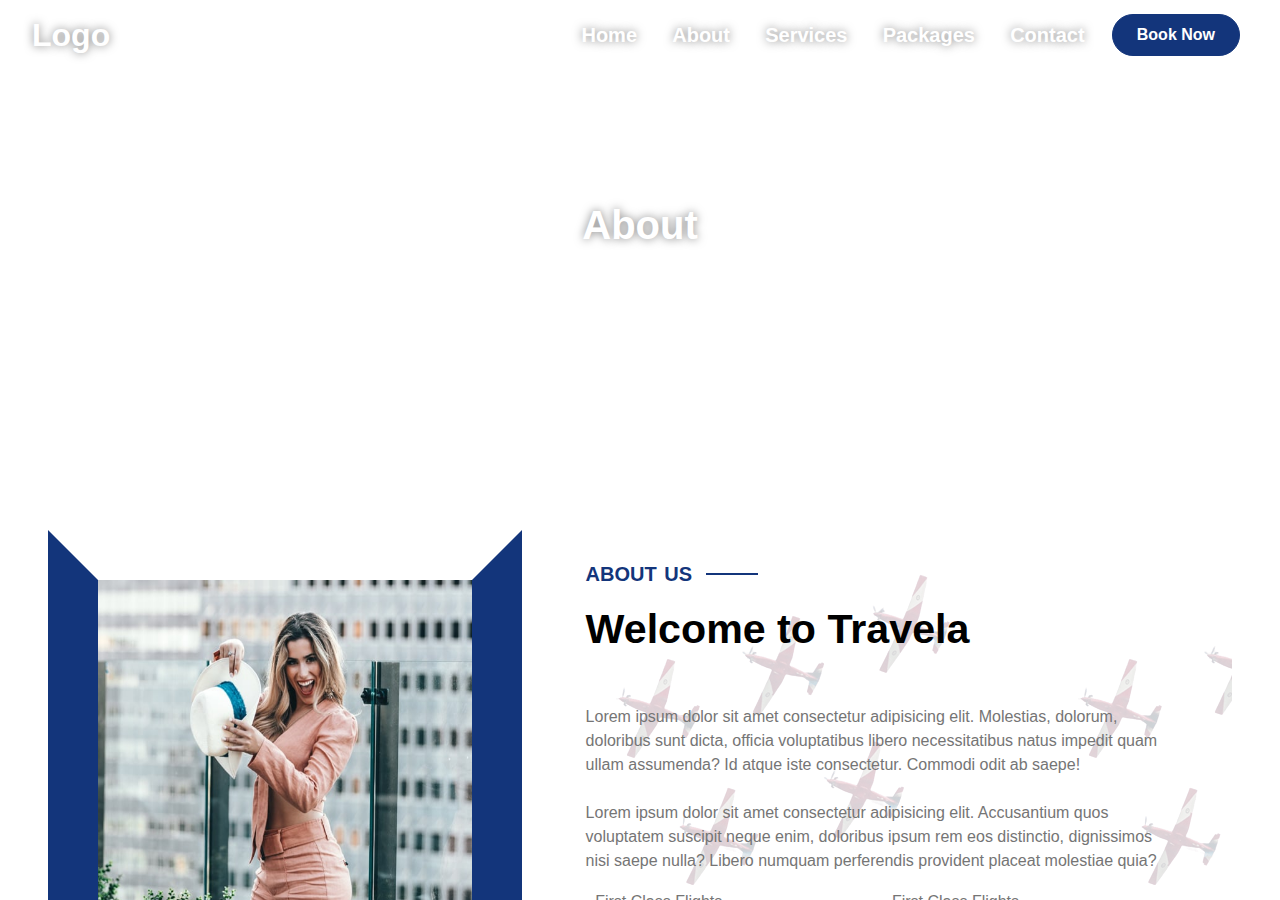
==== about.html @ 8479ab40 "upload" ====
<!DOCTYPE html>
<html lang="en">

<head>
    <meta charset="UTF-8">
    <meta name="viewport" content="width=device-width, initial-scale=1.0">
    <link rel="stylesheet" href="https://cdnjs.cloudflare.com/ajax/libs/font-awesome/6.5.2/css/all.min.css"
        integrity="sha512-SnH5WK+bZxgPHs44uWIX+LLJAJ9/2PkPKZ5QiAj6Ta86w+fsb2TkcmfRyVX3pBnMFcV7oQPJkl9QevSCWr3W6A=="
        crossorigin="anonymous" referrerpolicy="no-referrer" />
    <title>About</title>
    <link rel="stylesheet" href="./styles.css">
    <link rel="stylesheet" href="./services.css">
    <link rel="stylesheet" href="./about.css">
</head>

<body>
    <div id="wrapper">
        <!-- header start -->
        <special-header></special-header>
        <!-- header end -->

        <!-- first section start -->
        <div class="firstBox">
            <div class="imageBox imageBoxAbout"></div>
            <h2 class="heading">About</h2>
        </div>
        <!-- first section end -->

        <!-- main section start  -->
        <div class="aboutContainer">
            <img src="./images/about-img.jpg" class="aboutImage">
            <div class="aobutContent">
                <div class="servicesBox aboutBox">
                    <h5 class="servicesTitle dash aboutTitle">ABOUT US</h5>
                    <h1 class="servicesHradingTitle">Welcome to Travela</h1>
                    <p class="aboutPara">
                        Lorem ipsum dolor sit amet consectetur adipisicing elit. Molestias, dolorum, doloribus sunt
                        dicta, officia voluptatibus libero necessitatibus natus impedit quam ullam assumenda? Id atque
                        iste consectetur. Commodi odit ab saepe!
                        <br><br>
                        Lorem ipsum dolor sit amet consectetur adipisicing elit. Accusantium quos voluptatem suscipit
                        neque enim, doloribus ipsum rem eos distinctio, dignissimos nisi saepe nulla? Libero numquam
                        perferendis provident placeat molestiae quia?
                    </p>
                    <div class="aboutDetails">
                        <div class="left">
                            <p class="aboutDetailsItem">
                                <i class="fa-solid fa-arrow-right"></i>
                                First Class Flights
                            </p>
                            <p class="aboutDetailsItem">
                                <i class="fa-solid fa-arrow-right"></i>
                                First Class Flights
                            </p>
                            <p class="aboutDetailsItem">
                                <i class="fa-solid fa-arrow-right"></i>
                                First Class Flights
                            </p>
                        </div>
                        <div class="right">
                            <p class="aboutDetailsItem">
                                <i class="fa-solid fa-arrow-right"></i>
                                First Class Flights
                            </p>
                            <p class="aboutDetailsItem">
                                <i class="fa-solid fa-arrow-right"></i>
                                First Class Flights
                            </p>
                            <p class="aboutDetailsItem">
                                <i class="fa-solid fa-arrow-right"></i>
                                First Class Flights
                            </p>
                        </div>
                    </div>
                    <button class="bookNowBtn readMoreBtn">Read More</button>
                </div>
            </div>
        </div>
        <!-- main section end  -->

        <!-- travel guide section start -->
        <div class="servicesBox grey ">
            <h5 class="servicesTitle dash">Travel Guide</h5>
            <h1 class="servicesHradingTitle">Meet Our Guide</h1>
            <div class="guideContainer">
                <div class="guideBox">
                    <img src="./images/guide-1.jpg" class="guideImage">
                    <div class="guideSocialHandler">
                        <i class="fa-brands fa-facebook guideSocialIcon"></i>
                        <i class="fa-brands fa-twitter guideSocialIcon"></i>
                        <i class="fa-brands fa-instagram guideSocialIcon"></i>
                        <i class="fa-brands fa-linkedin guideSocialIcon"></i>
                    </div>
                    <div class="guideDetails">
                        <p class="guideName">Full Name</p>
                        <p class="guideDesignation">Designation</p>
                    </div>
                </div>
                <div class="guideBox">
                    <img src="./images/guide-2.jpg" class="guideImage">
                    <div class="guideSocialHandler">
                        <i class="fa-brands fa-facebook guideSocialIcon"></i>
                        <i class="fa-brands fa-twitter guideSocialIcon"></i>
                        <i class="fa-brands fa-instagram guideSocialIcon"></i>
                        <i class="fa-brands fa-linkedin guideSocialIcon"></i>
                    </div>
                    <div class="guideDetails">
                        <p class="guideName">Full Name</p>
                        <p class="guideDesignation">Designation</p>
                    </div>
                </div>
                <div class="guideBox">
                    <img src="./images/guide-3.jpg" class="guideImage">
                    <div class="guideSocialHandler">
                        <i class="fa-brands fa-facebook guideSocialIcon"></i>
                        <i class="fa-brands fa-twitter guideSocialIcon"></i>
                        <i class="fa-brands fa-instagram guideSocialIcon"></i>
                        <i class="fa-brands fa-linkedin guideSocialIcon"></i>
                    </div>
                    <div class="guideDetails">
                        <p class="guideName">Full Name</p>
                        <p class="guideDesignation">Designation</p>
                    </div>
                </div>
                <div class="guideBox">
                    <img src="./images/guide-4.jpg" class="guideImage">
                    <div class="guideSocialHandler">
                        <i class="fa-brands fa-facebook guideSocialIcon"></i>
                        <i class="fa-brands fa-twitter guideSocialIcon"></i>
                        <i class="fa-brands fa-instagram guideSocialIcon"></i>
                        <i class="fa-brands fa-linkedin guideSocialIcon"></i>
                    </div>
                    <div class="guideDetails">
                        <p class="guideName">Full Name</p>
                        <p class="guideDesignation">Designation</p>
                    </div>
                </div>
            </div>
        </div>
        <!-- travel guide section end -->

        <!-- newsletter and footer start  -->
        <special-footer></special-footer>
        <!-- newsletter and footer end -->
    </div>
    <script src="./index.js"></script>
</body>

</html>
---- styles.css ----
* {
    margin: 0;
    padding: 0;
    box-sizing: border-box;
}

::-webkit-scrollbar {
    display: none;
}

:root {
    --bs-blue: #0d6efd;
    --bs-indigo: #6610f2;
    --bs-purple: #6f42c1;
    --bs-pink: #d63384;
    --bs-red: #dc3545;
    --bs-orange: #fd7e14;
    --bs-yellow: #ffc107;
    --bs-green: #198754;
    --bs-teal: #20c997;
    --bs-cyan: #0dcaf0;
    --bs-white: #fff;
    --bs-gray: #6c757d;
    --bs-gray-dark: #343a40;
    --bs-primary: #13357B;
    --bs-secondary: #1f05e6;
    --bs-success: #198754;
    --bs-info: #0dcaf0;
    --bs-warning: #ffc107;
    --bs-danger: #dc3545;
    --bs-light: #F2F2F2;
    --bs-dark: #14141F;
    --bs-font-sans-serif: system-ui, -apple-system, "Segoe UI", Roboto, "Helvetica Neue", Arial, "Noto Sans", "Liberation Sans", sans-serif, "Apple Color Emoji", "Segoe UI Emoji", "Segoe UI Symbol", "Noto Color Emoji";
    --bs-font-monospace: SFMono-Regular, Menlo, Monaco, Consolas, "Liberation Mono", "Courier New", monospace;
    --bs-gradient: linear-gradient(180deg, rgba(255, 255, 255, 0.15), rgba(255, 255, 255, 0));
}

#wrapper {
    height: 100vh;
    width: 100vw;
    overflow-x: hidden;
    overflow-y: scroll;
    perspective: 10px;
    font-family: sans-serif;
    position: relative;
}

/* Nav Bar start */
.navContainer {
    position: absolute;
    top: 10px;
    width: 100%;
    font-family: sans-serif;
}

.navBar {
    display: flex;
    justify-content: space-between;
    align-items: center;
    height: 50px;
}
.navMenu {
    display: flex;
    align-items: center;
    gap: .2rem;
}
.navMenu,
.logo {
    padding: 0 2rem;
}

.navItem {
    padding: 0.5rem 1rem;
    font-size: 1.25rem;
    font-weight: 600;
    border-radius: 99px;
    transition: 0.6s;
}
.navItem:hover{
    color: #11409e;
}
a {
    text-decoration: none;
    color: white;
    text-shadow: 0 0 10px rgba(0, 0, 0, 0.5);
}

.logo {
    font-size: 2rem;
    font-weight: 600;
    color: white;
}
.bookNowBtn {
    font-size: 1rem;
    font-weight: 600;
    border-radius: 50rem;
    padding: 0.7rem 1.5rem;
    margin: .5rem .5rem;
    border:1px solid #13357B ;
    background-color: #13357B;
    color: white;
    transition: 0.8s;
}
.bookNowBtn:hover {
    box-shadow: inset 300px 0 0 0 var(--bs-light);
    color: var(--bs-primary);
}
/* Nav Bar end */

.container {
    position: relative;
    height: 100%;
    display: flex;
    flex-direction: column;
    justify-content: center;
    align-items: center;
    transform-style: preserve-3d;
    z-index: -1;
}

.backgroundImage {
    transform: translateZ(-40px) scale(5.06);
}

.foregroundImage {
    transform: translateZ(-10px) scale(2);
}

.backgroundImage,
.foregroundImage {
    position: absolute;
    height: 100%;
    width: 100%;
    z-index: -1;
    object-fit: cover;
}

.adventureHeading {
    position: absolute;
    top: 6rem;
    font-size: 8rem;
    font-weight: 700;
    letter-spacing: 0.5px;
    text-transform: uppercase;
    color: white;
    text-shadow: 0 0 10px rgba(0, 0, 0, 0.3);
}

section {
    background-color: rgb(45, 45, 45);
    color: white;
    padding: 3rem 0;
}

.secHeading {
    font-size: 4rem;
    padding: 0 6rem;
}

.textscroll {
    font-size: 1.4rem;
    padding: 2rem 6rem;
    margin: 3rem 0;
}

.bg {
    position: relative;
    width: 100%;
    height: 400px;
    background-attachment: fixed;
    background-size: cover;
    background-position:center;
}

.desc {
    position: absolute;
    background-color: white;
    padding: 0.5rem 1.5rem;
    color: black;
    top: 50%;
    left: 50%;
    transform: translate(-50%, -50%);
    font-size: 2rem;
    font-weight: 600;
}

.bg1 {
    background-image: url(./images/sport-1.jpg);
}

.bg2 {
    background-image: url(./images/sport-2.jpg);
}

.bg3 {
    background-image: url(./images/sport-3.jpg);
}


/* newsletter start */
.newsLetterBox {
    background: linear-gradient(rgba(19, 53, 123, .6), rgba(19, 53, 123, .6)), url(./images/subscribe-img.jpg);
    height: 400px;
    background-size: cover;
    background-position: center center;
    background-attachment: fixed;
    display: flex;
    flex-direction: column;
    justify-content: center;
    align-items: center;
    gap: 20px;
    padding: 0 12rem;
    color: var(--bs-white);
    font-family: sans-serif;
}

.subscribeTitle {
    font-size: 1.25rem;
    font-family: "Jost", sans-serif;
    text-transform: uppercase;
    font-weight: 600;
    position: relative;
    padding: 0 1rem;
    line-height: 1.2;
    word-spacing: 2px;
}

.dash::before {
    content: "";
    width: 50px;
    position: absolute;
    top: 50%;
    left: 0;
    transform: translateY(-50%);
    margin-left: -50px;
    border: 1px solid var(--bs-white)
}
.dash::after {
    content: "";
    width: 50px;
    position: absolute;
    top: 50%;
    right: 0;
    transform: translateY(-50%);
    margin-right: -50px;
    border: 1px solid var(--bs-white)
}
.newsLetterTitle {
    font-size: calc(1.375rem + 1.5vw);
    font-weight: 500;
    line-height: 1.2;
}
.newsLetterPara {
    text-align: center;
}
.mailBox {
    position: relative;
    width: 100%;
}
.emailIdBox {
    width: 100%;
    height: 60px;
    border-radius: 50rem;
    padding-left: 1.2rem;
    font-size: 1rem;
    display: flex;
    align-items: center;
    border:1px solid #13357B ;
}
.subscribeBtn {
    position: absolute;
    right: 0;
    top: 0;
    font-size: 1rem;
    font-weight: 600;
    border-radius: 50rem;
    padding: 0.7rem 1.5rem;
    margin: .5rem .5rem;
    border:1px solid #13357B ;
    background-color: #13357B;
    color: white;
    transition: 0.6s;
}
.subscribeBtn:hover {
    box-shadow: inset 300px 0 0 0 var(--bs-light);
    color: var(--bs-primary)
}

/* newsletter end */
/* Footer start  */
.footerContainer {
    width: 100%;
    height: 400px;
    display: flex;
    flex-direction: column;
    justify-content: space-between;
    align-items: center;
    padding: 5rem 3rem;
    background-color: var(--bs-dark);
    color: var(--bs-light);
    font-family: sans-serif;
}
.footerContent {
    width: 100%;
    display: flex;
    justify-content: space-around;
    align-items: center;
}
.footerDetails {
    padding: 1rem;
}
.footerDetailsHeadaing{
    font-size: 1.8rem;
    margin-bottom: 1.2rem;
    font-weight: 400;
    position: relative;
}

.links {
    display: flex;
    flex-direction: column;
    gap: 1rem;
}
.links a i{
    padding-right: 0.7rem;
    transition: 0.6s;
}

.links a:hover , .fa-brands:hover{
    color: var(--bs-blue);
}

.socialIcons{
    width: 100%;
    display: flex;
    justify-content: center;
    align-items: center;
    gap: 1.5rem;
}
.fa-brands {
    font-size: 1.8rem;
}

.copyrightContent {
    margin-top: 1.8rem;
}
/* Footer end */


/* home page correction  */
.grey {
    background-color: #f2f2f2;
}
---- services.css ----
* {
    margin: 0;
    padding: 0;
    box-sizing: border-box;
}

/* top section start  */
.firstBox {
    position: relative;
    width: 100%;
    height: 50%;
    z-index: -1;
}

.imageBox {
    width: 100%;
    height: 100%;
    background: linear-gradient(rgba(19, 53, 123, .4), rgba(19, 53, 123, .4)), url(./images/image-1.jpg);
    background-position: center center;
    background-size: cover;
    background-attachment: fixed;
    background-repeat: no-repeat;
}

.heading {
    position: absolute;
    top: 50%;
    left: 50%;
    transform: translate(-50%, -50%);
    font-size: 2.5rem;
    color: white;
    text-shadow: 0 0 10px rgba(0, 0, 0, 0.5);
}

/* top  section end  */

/* main section start  */
.servicesBox {
    width: 100%;
    /* height: 600px; */
    background-color: #f2f2f2;
    display: flex;
    flex-direction: column;
    justify-content: center;
    align-items: center;
    gap: 20px;
    padding: 4rem 5rem;
    color: black;
    font-family: sans-serif;
}

.servicesTitle {
    font-size: 1.25rem;
    font-family: "Jost", sans-serif;
    text-transform: uppercase;
    font-weight: 600;
    position: relative;
    padding: 0 1rem;
    line-height: 1.2;
    word-spacing: 2px;
    color: var(--bs-primary);
}

.servicesTitle::before,
.servicesTitle::after {
    border: 1px solid var(--bs-primary);
}

.servicesHradingTitle {
    margin-bottom: 2rem;
}

.contentBox {
    width: 100%;
    display: grid;
    grid-template-columns: repeat(2, 1fr);
    gap: 20px;
}

.content {
    width: 100%;
    height: 200px;
    background-color: #fff;
    /* color: var(--bs-primary); */
    color: black;
    border: 1px solid var(--bs-primary);
    border-radius: 10px;
    display: flex;
    align-items: center;
    padding: .2rem 1.5rem;
    transition: 0.5s;
}

.content:hover {
    background-color: var(--bs-primary);
}

.content:hover .textheading,
.content:hover .textPara,
.content:hover .servicesIcon {
    color: #f2f2f2;
}

.text {
    padding: .5rem 1.5rem;
    margin: 0;
    font-size: 1.25rem;
}

.textPara {
    font-size: 1rem;
    padding-top: 1rem;
    color: #747474;
}

.leftBox {
    text-align: right;
}

.rightBox {
    text-align: left;
}

.servicesIcon {
    font-size: 4rem;
    color: var(--bs-primary);
}

/* main section end  */

/* testimonial section start   */

.testimonialBox {
    background-color: #fff;
}

.clientBox {
    /* border: 1px solid black; */
    display: flex;
    justify-content: center;
    align-items: center;
    gap: 25px;
}

.clientContent {
    /* border: 1px solid red; */
    display: flex;
    flex-direction: column;
    /* justify-content: center; */
    align-items: center;
    position: relative;
    width: 30%;
    height: 400px;
    border-radius: 10px;
}

.clientDesc {
    background-color: #f2f2f2;
    padding: 2rem 1.5rem 5rem;
    border-radius: 10px;
    text-align: center;
    line-height: 1.4rem;
}
.testimonialImage {
    position: absolute;
    top: 50%;
    left: 50%;
    transform: translate(-50%,-50%);
    border-radius: 50%;
    border: 3px dotted var(--bs-primary);
    padding: .2rem;
    margin: 1.25rem 0;
}
.clientInfo {
    margin-top: 5rem;
    line-height: 1.5rem;
    text-align: center;
}
.clientName {
    font-size: 1.25rem;
    font-weight: 600;
}
.clientAddress {
    color: #747474;
}
.fivestar {
    color: var(--bs-primary);
}
.middleClientDesc{
    background-color: var(--bs-primary);
    color: #fff;
}
.testimonial-2 {
    border-color: #fff;
}
/* testimonial section end   */
---- about.css ----
*{
    margin: 0;
    padding: 0;
    box-sizing: border-box;
}
/* first section start  */
.imageBoxAbout{
    background-image: url(./images/image-2.jpg);
    background-position: bottom center;
    filter: grayscale(0.2),blur(0.5);
}
/* first section end  */
/* main section start  */
.aboutContainer{
    width: 100%;
    /* margin: 2rem; */
    padding: 5rem 3rem;
    display: flex;
    font-family: sans-serif;
    background-color: #fff;
}
.aboutImage {
    width: 40%;
    border: 50px solid;
    border-color: transparent #13357B transparent #13357B
}
.aboutBox {
    background: linear-gradient(rgba(255, 255, 255, .8), rgba(255, 255, 255, .8)), url(./images/about-img-1.png);
    filter: blur(0.5);
    padding: 2rem 4rem;
    display: flex;
    justify-content: start;
    align-items: start;
}
.aboutTitle::before{
    border: none;
}
.aboutTitle {
    padding:0 1rem 0 0;
}
.servicesHradingTitle{
    font-size: calc(1.375rem + 1.5vw);
}
.aboutPara {
    line-height: 1.5rem;
    color: #757575;
}
.aboutDetails {
    display: flex;
    gap: 10rem;
    color: #757575;
}
.aboutDetailsItem{
    margin-bottom: 1rem;
    font-size: 1rem;
}
.fa-arrow-right {
    color: var(--bs-primary);
    padding-right: .6rem;
    font-size: 1rem;
}
.readMoreBtn{
    padding: 1rem 1.8rem;
    font-size: 1rem;
}
/* main section end  */
/* travel guide section start  */
.guideContainer{
    width: 100%;
    display: flex;
    gap: 20px;
    margin-bottom: 2rem;
}
.guideBox{
    width: 25%;
    display: flex;
    flex-direction: column;
    justify-content: center;
    align-items: center;
    border-radius: 10px;
    position: relative;
    background-color: white;
    transition: all 0.5s;
}
.guideBox:hover{
    transform: scale(1.1);
    background-color: var(--bs-primary);
    color: white;
}
.guideImage{
    width: 100%;
    border-top-left-radius: 10px;
    border-top-right-radius: 10px;
}
.guideSocialHandler {
    border: 1px solid var(--bs-primary);
    border-radius: 99px;
    padding: .5rem 1rem;
    background-color: var(--bs-light);
    transition: 0.5s;
    position: absolute;
    top: 67%;
}
.guideSocialIcon{
    color: #13357B;
    background-color: var(--bs-light);
}
.guideDetails {
    padding: 2.2rem;
    text-align: center;
}
.guideName{
    font-size: 1.5rem;
    font-weight: 600;
}
/* travel guide section end  */
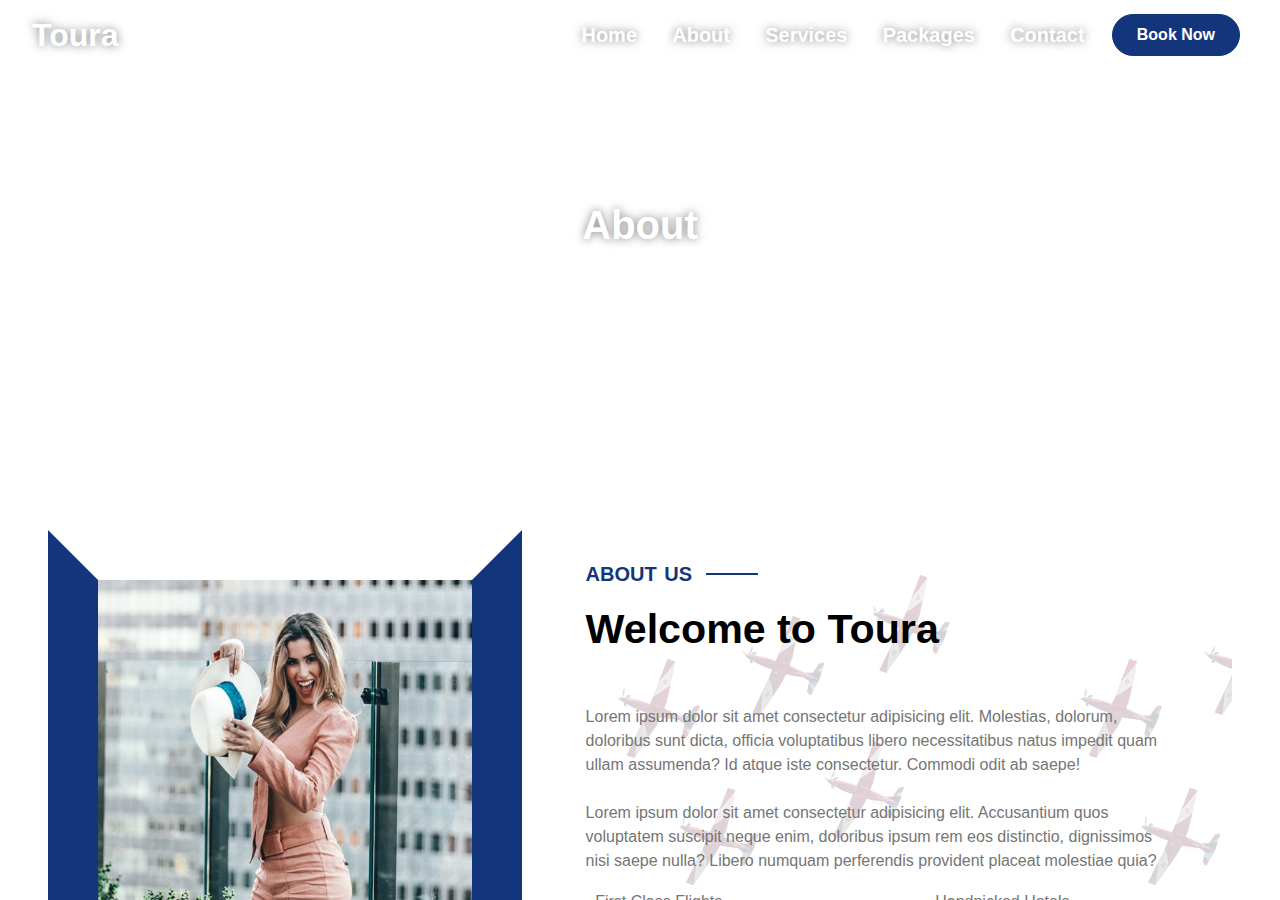
==== commit 4b685468: "Add files via upload" ====
--- a/about.html
+++ b/about.html
@@ -32,7 +32,7 @@
             <div class="aobutContent">
                 <div class="servicesBox aboutBox">
                     <h5 class="servicesTitle dash aboutTitle">ABOUT US</h5>
-                    <h1 class="servicesHradingTitle">Welcome to Travela</h1>
+                    <h1 class="servicesHradingTitle">Welcome to Toura</h1>
                     <p class="aboutPara">
                         Lorem ipsum dolor sit amet consectetur adipisicing elit. Molestias, dolorum, doloribus sunt
                         dicta, officia voluptatibus libero necessitatibus natus impedit quam ullam assumenda? Id atque
@@ -50,25 +50,25 @@
                             </p>
                             <p class="aboutDetailsItem">
                                 <i class="fa-solid fa-arrow-right"></i>
-                                First Class Flights
+                                5 Star Accommodations
                             </p>
                             <p class="aboutDetailsItem">
                                 <i class="fa-solid fa-arrow-right"></i>
-                                First Class Flights
+                                150 Premium City Tours
                             </p>
                         </div>
                         <div class="right">
                             <p class="aboutDetailsItem">
                                 <i class="fa-solid fa-arrow-right"></i>
-                                First Class Flights
+                                Handpicked Hotels
                             </p>
                             <p class="aboutDetailsItem">
                                 <i class="fa-solid fa-arrow-right"></i>
-                                First Class Flights
+                                Latest Model Vehicles
                             </p>
                             <p class="aboutDetailsItem">
                                 <i class="fa-solid fa-arrow-right"></i>
-                                First Class Flights
+                                24/7 Service
                             </p>
                         </div>
                     </div>
--- a/services.css
+++ b/services.css
@@ -20,6 +20,10 @@
     background-size: cover;
     background-attachment: fixed;
     background-repeat: no-repeat;
+    transition: background-position 1s;
+}
+.imageBox:hover{
+    background-position: bottom;
 }
 
 .heading {
--- a/about.css
+++ b/about.css
@@ -6,8 +6,12 @@
 /* first section start  */
 .imageBoxAbout{
     background-image: url(./images/image-2.jpg);
-    background-position: bottom center;
+    background-position: top;
     filter: grayscale(0.2),blur(0.5);
+    transition: background-position 1s;
+}
+.imageBoxAbout:hover {
+    background-position: bottom;
 }
 /* first section end  */
 /* main section start  */
